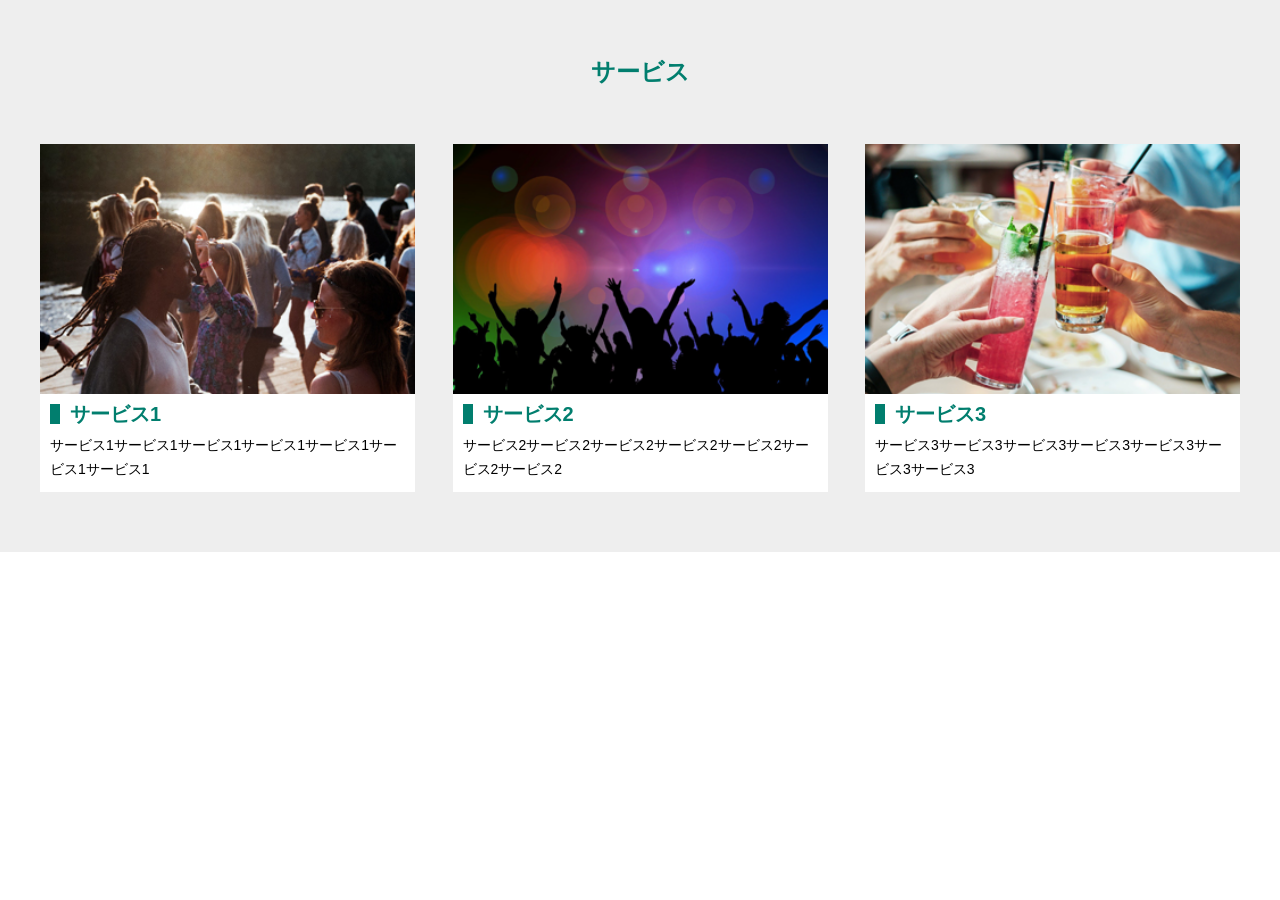
==== coding_03/work02/index.html @ 8e100ac3 "課題03" ====
<!DOCTYPE html>
<html lang="ja">

<head>
    <meta charset="UTF-8">
    <meta name="viewport" content="width=device-width, initial-scale=1.0">
    <title>Document</title>
    <link rel="stylesheet" href="css/style.css" />
</head>

<body>
    <section class="service">
        <h1>サービス</h1>

        <div class="service-list">
            <div class="service-item">
                <img src="../images/main_1.jpg" alt="サービス1" />
                <div class="service-body">
                    <h3>サービス1</h3>
                    <p>
                        サービス1サービス1サービス1サービス1サービス1サービス1サービス1
                    </p>
                </div>
            </div>

            <div class="service-item">
                <img src="../images/main_2.png" alt="サービス2" />
                <div class="service-body">
                    <h3>サービス2</h3>
                    <p>
                        サービス2サービス2サービス2サービス2サービス2サービス2サービス2
                    </p>
                </div>
            </div>

            <div class="service-item">
                <img src="../images/main_3.png" alt="サービス3" />
                <div class="service-body">
                    <h3>サービス3</h3>
                    <p>
                        サービス3サービス3サービス3サービス3サービス3サービス3サービス3
                    </p>
                </div>
            </div>
        </div>
    </section>

</body>

</html>
---- coding_03/work02/css/style.css ----
@charset "UTF-8";

/* cssリセット */

html,
body,
h1,
h2,
h3,
p,
dl,
dt,
dd,
ul,
li {
    margin: 0;
    padding: 0;
    line-height: 1;
    /*デフォルトの文字色、font-familyを予め当てておく*/
    color: #000;
    font-family: "游ゴシック体", YuGothic, "游ゴシック", "Yu Gothic", "メイリオ",
        "Hiragino Kaku Gothic ProN", "Hiragino Sans", sans-serif;
}

img {
    max-width: 100%;
    vertical-align: bottom;
    border: none;
}

.service {
    width: 100%;
    margin: 0 auto;
    padding: 60px 40px;
    background-color: #eeeeee;
    box-sizing: border-box;
}

.service h1 {
    text-align: center;
    color: #017e6e;
    margin-bottom: 60px;
}

.service-list {
    display: flex;
    justify-content: space-between;
}

.service-item {
    width: 31.25%;
    background-color: #fff;
}

.service-item img {
    width: 100%;
}

.service-body {
    padding: 10px;
}

.service-body h3 {
    color: #017e6e;
    font-size: 20px;
    margin-bottom: 10px;
    padding-left: 10px;
    border-left: 10px solid #017e6e;
}

.service-body p {
    font-size: 14px;
    line-height: 1.7;
}

/* 400px以下でスマホレイアウト */
@media screen and (max-width: 400px) {
    .service {
        width: 100%;
        padding: 40px 12px;
    }

    .service-list {
        display: block;
    }

    .service-item {
        width: 100%;
        margin-bottom: 30px;
    }

    .service-item img {
        width: 100%;
    }
}
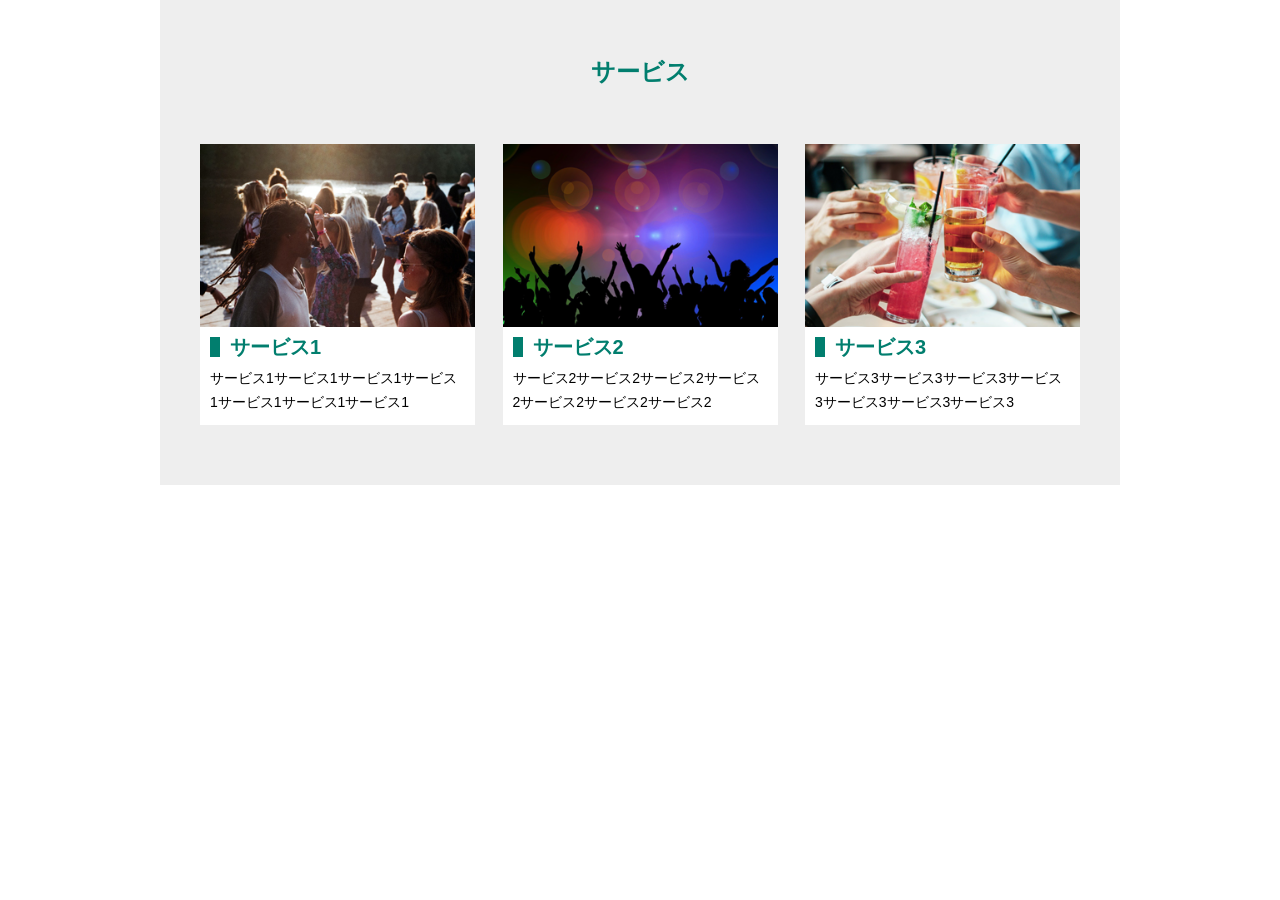
==== commit 037a1212: "課題03のレイアウトを修正" ====
--- a/coding_03/work02/index.html
+++ b/coding_03/work02/index.html
@@ -16,7 +16,7 @@
             <div class="service-item">
                 <img src="../images/main_1.jpg" alt="サービス1" />
                 <div class="service-body">
-                    <h3>サービス1</h3>
+                    <h2>サービス1</h2>
                     <p>
                         サービス1サービス1サービス1サービス1サービス1サービス1サービス1
                     </p>
@@ -26,7 +26,7 @@
             <div class="service-item">
                 <img src="../images/main_2.png" alt="サービス2" />
                 <div class="service-body">
-                    <h3>サービス2</h3>
+                    <h2>サービス2</h2>
                     <p>
                         サービス2サービス2サービス2サービス2サービス2サービス2サービス2
                     </p>
@@ -36,7 +36,7 @@
             <div class="service-item">
                 <img src="../images/main_3.png" alt="サービス3" />
                 <div class="service-body">
-                    <h3>サービス3</h3>
+                    <h2>サービス3</h2>
                     <p>
                         サービス3サービス3サービス3サービス3サービス3サービス3サービス3
                     </p>
--- a/coding_03/work02/css/style.css
+++ b/coding_03/work02/css/style.css
@@ -29,7 +29,7 @@
 }
 
 .service {
-    width: 100%;
+    max-width: 960px;
     margin: 0 auto;
     padding: 60px 40px;
     background-color: #eeeeee;
@@ -60,7 +60,7 @@
     padding: 10px;
 }
 
-.service-body h3 {
+.service-body h2 {
     color: #017e6e;
     font-size: 20px;
     margin-bottom: 10px;
@@ -76,7 +76,6 @@
 /* 400px以下でスマホレイアウト */
 @media screen and (max-width: 400px) {
     .service {
-        width: 100%;
         padding: 40px 12px;
     }
 
@@ -89,7 +88,4 @@
         margin-bottom: 30px;
     }
 
-    .service-item img {
-        width: 100%;
-    }
 }
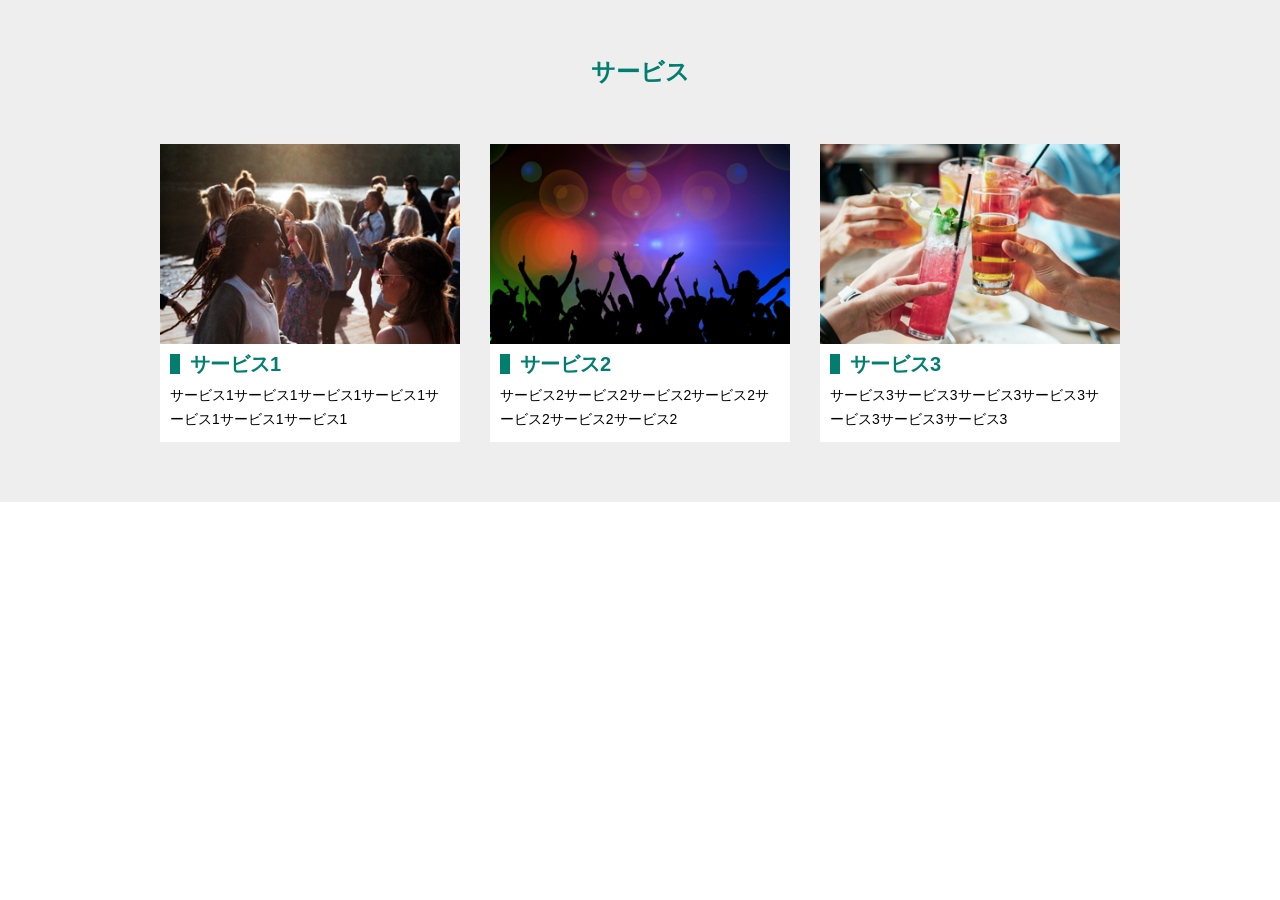
==== commit bc592eaa: "課題03の背景とコンテンツ幅を修正" ====
--- a/coding_03/work02/index.html
+++ b/coding_03/work02/index.html
@@ -10,36 +10,39 @@
 
 <body>
     <section class="service">
-        <h1>サービス</h1>
+        <div class="service-inner">
 
-        <div class="service-list">
-            <div class="service-item">
-                <img src="../images/main_1.jpg" alt="サービス1" />
-                <div class="service-body">
-                    <h2>サービス1</h2>
-                    <p>
-                        サービス1サービス1サービス1サービス1サービス1サービス1サービス1
-                    </p>
+            <h1>サービス</h1>
+
+            <div class="service-list">
+                <div class="service-item">
+                    <img src="../images/main_1.jpg" alt="サービス1" />
+                    <div class="service-body">
+                        <h2>サービス1</h2>
+                        <p>
+                            サービス1サービス1サービス1サービス1サービス1サービス1サービス1
+                        </p>
+                    </div>
                 </div>
-            </div>
 
-            <div class="service-item">
-                <img src="../images/main_2.png" alt="サービス2" />
-                <div class="service-body">
-                    <h2>サービス2</h2>
-                    <p>
-                        サービス2サービス2サービス2サービス2サービス2サービス2サービス2
-                    </p>
+                <div class="service-item">
+                    <img src="../images/main_2.png" alt="サービス2" />
+                    <div class="service-body">
+                        <h2>サービス2</h2>
+                        <p>
+                            サービス2サービス2サービス2サービス2サービス2サービス2サービス2
+                        </p>
+                    </div>
                 </div>
-            </div>
 
-            <div class="service-item">
-                <img src="../images/main_3.png" alt="サービス3" />
-                <div class="service-body">
-                    <h2>サービス3</h2>
-                    <p>
-                        サービス3サービス3サービス3サービス3サービス3サービス3サービス3
-                    </p>
+                <div class="service-item">
+                    <img src="../images/main_3.png" alt="サービス3" />
+                    <div class="service-body">
+                        <h2>サービス3</h2>
+                        <p>
+                            サービス3サービス3サービス3サービス3サービス3サービス3サービス3
+                        </p>
+                    </div>
                 </div>
             </div>
         </div>
--- a/coding_03/work02/css/style.css
+++ b/coding_03/work02/css/style.css
@@ -29,10 +29,13 @@
 }
 
 .service {
+    padding: 60px 40px;
+    background-color: #eeeeee;
+}
+
+.service-inner {
     max-width: 960px;
     margin: 0 auto;
-    padding: 60px 40px;
-    background-color: #eeeeee;
     box-sizing: border-box;
 }
 
